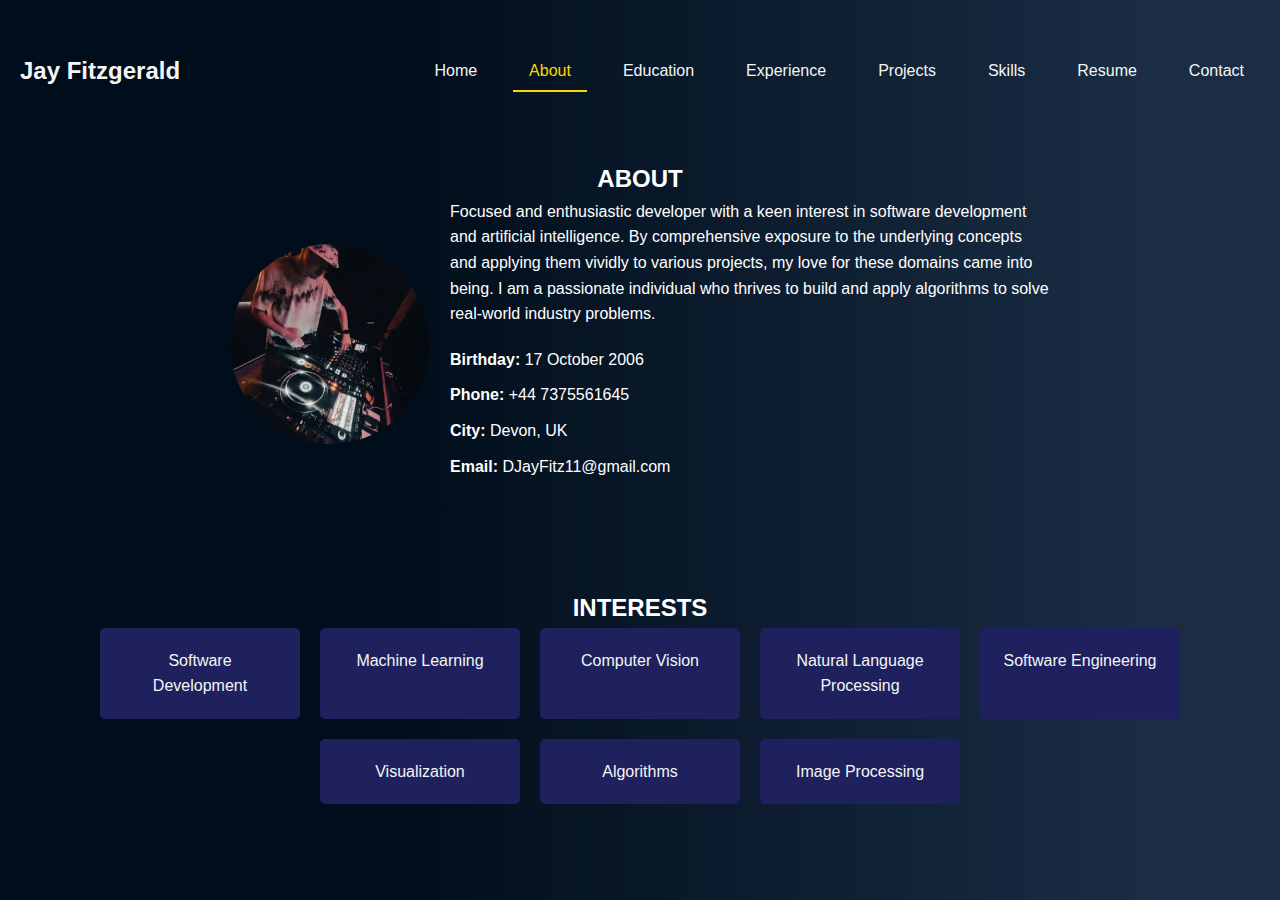
==== about.html @ 3c21fbed "Add About.html" ====
<!DOCTYPE html>
<html lang="en">
<head>
    <meta charset="UTF-8">
    <meta name="viewport" content="width=device-width, initial-scale=1.0">
    <link rel="stylesheet" href="styles.css">
    <title>About - Jay Fitzgerald</title>
</head>
<body>
    <nav class="navbar">
        <div class="logo">Jay Fitzgerald</div>
        <ul class="nav-links">
            <li><a href="index.html">Home</a></li>
            <li><a href="#about" class="active">About</a></li>
            <li><a href="#education">Education</a></li>
            <li><a href="#experience">Experience</a></li>
            <li><a href="#projects">Projects</a></li>
            <li><a href="#skills">Skills</a></li>
            <li><a href="#resume">Resume</a></li>
            <li><a href="#contact">Contact</a></li>
        </ul>
    </nav>
    
    <section class="about-section">
        <h2 class="section-title">ABOUT</h2>
        <div class="about-content">
            <img src="img/myself.jpg" alt="Jay Fitzgerald" class="profile-picture">
            <div class="about-text">
                <p>Focused and enthusiastic developer with a keen interest in software development and artificial intelligence. By comprehensive exposure to the underlying concepts and applying them vividly to various projects, my love for these domains came into being. I am a passionate individual who thrives to build and apply algorithms to solve real-world industry problems.</p>
                <ul class="contact-info">
                    <li><strong>Birthday:</strong> 17 October 2006</li>
                    <li><strong>Phone:</strong> +44 7375561645</li>
                    <li><strong>City:</strong> Devon, UK</li>
                    <li><strong>Email:</strong> DJayFitz11@gmail.com</li>
                </ul>
            </div>
        </div>
    </section>
    
    <section class="interests-section">
        <h2 class="section-title">INTERESTS</h2>
        <div class="interests-grid">
            <div class="interest-item">Software Development</div>
            <div class="interest-item">Machine Learning</div>
            <div class="interest-item">Computer Vision</div>    
            <div class="interest-item">Natural Language Processing</div>
            <div class="interest-item">Software Engineering</div>
            <div class="interest-item">Visualization</div>
            <div class="interest-item">Algorithms</div>
            <div class="interest-item">Image Processing</div>
        </div>
    </section>
</body>
</html>
---- styles.css ----
/* reset some default styles */
* {
    margin: 0;
    padding: 0;
    box-sizing: border-box;
}

html, body {
    height: 100%;
    margin: 0;
    padding: 0;
}

body {
    font-family: 'Montserrat', sans-serif;
    line-height: 1.6;
    background: linear-gradient(to right, #000d1a 30%, #1a2d44 90%);
    color: #ffffff; /* white text */
    padding-top: 2rem; /* add padding to move everything down */
}

/* hero section */
.hero {
    background: transparent;
    color: #ffffff; /* white text */
    padding: 4rem 2rem;
    margin-bottom: 2rem;
    min-height: 100vh; /* ensure the hero section covers at least the full viewport height */
}

.hero-content {
    margin-bottom: 2rem;
    text-align: left;
    margin-left: 4rem;
}

.hero h1 {
    font-size: 3rem;
    font-weight: 700;
    animation: fadeIn 2s ease-in;
}

.hero p {
    font-size: 1.5rem;
    animation: fadeIn 3s ease-in;
}

/* animated text */
.dynamic-text {
    color: #ffeb3b; /* bright yellow for animated text to stand out */
    border-bottom: 2px solid #ffeb3b;
}

/* nav bar */
nav {
    margin-left: 4rem;
    margin-bottom: 2rem;
}

.nav-links {
    list-style: none;
    display: flex;
    gap: 1rem;
}

.nav-links li {
    display: inline;
}

.nav-links a {
    color: #ffffff; /* white text */
    text-decoration: none;
    padding: 0.5rem 1rem;
    transition: background 0.3s;
    font-weight: 500;
}

.nav-links a.active, .nav-links a:hover {
    color: #ffeb3b; /* bright yellow for hover effect */
}

/* social icons */
.social-icons {
    margin-left: 4rem;
    margin-top: 1.5rem;
    display: flex;
    gap: 1rem;
}

.social-icon {
    width: 50px;
    height: 50px;
    border-radius: 50%;
    background-color: #333; /* dark background for circles */
    display: flex;
    justify-content: center;
    align-items: center;
}

.social-icon img {
    width: 24px;
    height: 24px;
}

/* footer */
footer {
    padding: 1rem 0;
    text-align: center;
    background: #1f1f1f;
    color: #ffffff; /* white text */
    box-shadow: 0 -4px 8px rgba(0, 0, 0, 0.1);
    position: fixed;
    width: 100%;
    bottom: 0;
    margin-top: 2rem; /* move the footer down */
}

/* loader */
#loading-screen {
    position: fixed;
    top: 0;
    left: 0;
    width: 100%;
    height: 100%;
    background-color: #121212;
    display: flex;
    justify-content: center;
    align-items: center;
    z-index: 1000;
    opacity: 1;
    transition: opacity 0.5s;
}

.loader {
    border: 4px solid #f3f3f3;
    border-top: 4px solid #6c63ff;
    border-radius: 50%;
    width: 50px;
    height: 50px;
    animation: spin 1s linear infinite;
}

@keyframes spin {
    0% { transform: rotate(0deg); }
    100% { transform: rotate(360deg); }
}

@keyframes fadeIn {
    0% { opacity: 0; }
    100% { opacity: 1; }
}

/* navbar styles */
.navbar {
    display: flex;
    justify-content: space-between;
    align-items: center;
    padding: 20px;
    margin: 0; /* remove margin */
}

.navbar .logo {
    font-size: 1.5em;
    font-weight: bold;
    color: #f5f5f5;
}

.navbar .nav-links {
    list-style: none;
    display: flex;
    gap: 20px;
    margin: 0;
    padding: 0;
}

.navbar .nav-links li {
    position: relative;
}

.navbar .nav-links a {
    color: #f5f5f5;
    text-decoration: none;
    font-size: 1em;
    transition: color 0.3s;
    position: relative;
}

.navbar .nav-links a.active {
    color: #ffd700;  /* change active link color to yellow */
}

.navbar .nav-links a.active::after {
    content: "";
    position: absolute;
    bottom: -5px;
    left: 0;
    width: 100%;
    height: 2px;
    background-color: #ffd700;  /* change underline color to yellow */
}

.navbar .nav-links a:hover {
    color: #ffd700;  /* hover color change */
}

/* about section styles */
.about-section {
    padding: 50px 20px;
    text-align: center;
}

.about-section .about-content {
    display: flex;
    justify-content: center;
    align-items: center;
    gap: 20px;
    flex-wrap: wrap;
}

.about-section .profile-picture {
    width: 200px;
    height: 200px;
    border-radius: 50%;
    object-fit: cover;
}

.about-section .about-text {
    max-width: 600px;
    text-align: left;
}

.about-section .contact-info {
    list-style: none;
    padding: 0;
    margin-top: 20px;
}

.about-section .contact-info li {
    margin-bottom: 10px;
}

/* interests section styles */
.interests-section {
    padding: 50px 20px;
    text-align: center;
}

.interests-section .interests-grid {
    display: flex;
    justify-content: center;
    gap: 20px;
    flex-wrap: wrap;
}

.interests-section .interest-item {
    background-color: #1e215d;
    color: #f5f5f5;
    padding: 20px;
    border-radius: 5px;
    width: 200px;
    text-align: center;
    transition: background-color 0.3s;
}

.interests-section .interest-item:hover {
    background-color: #ffd700;
    color: #000;
}
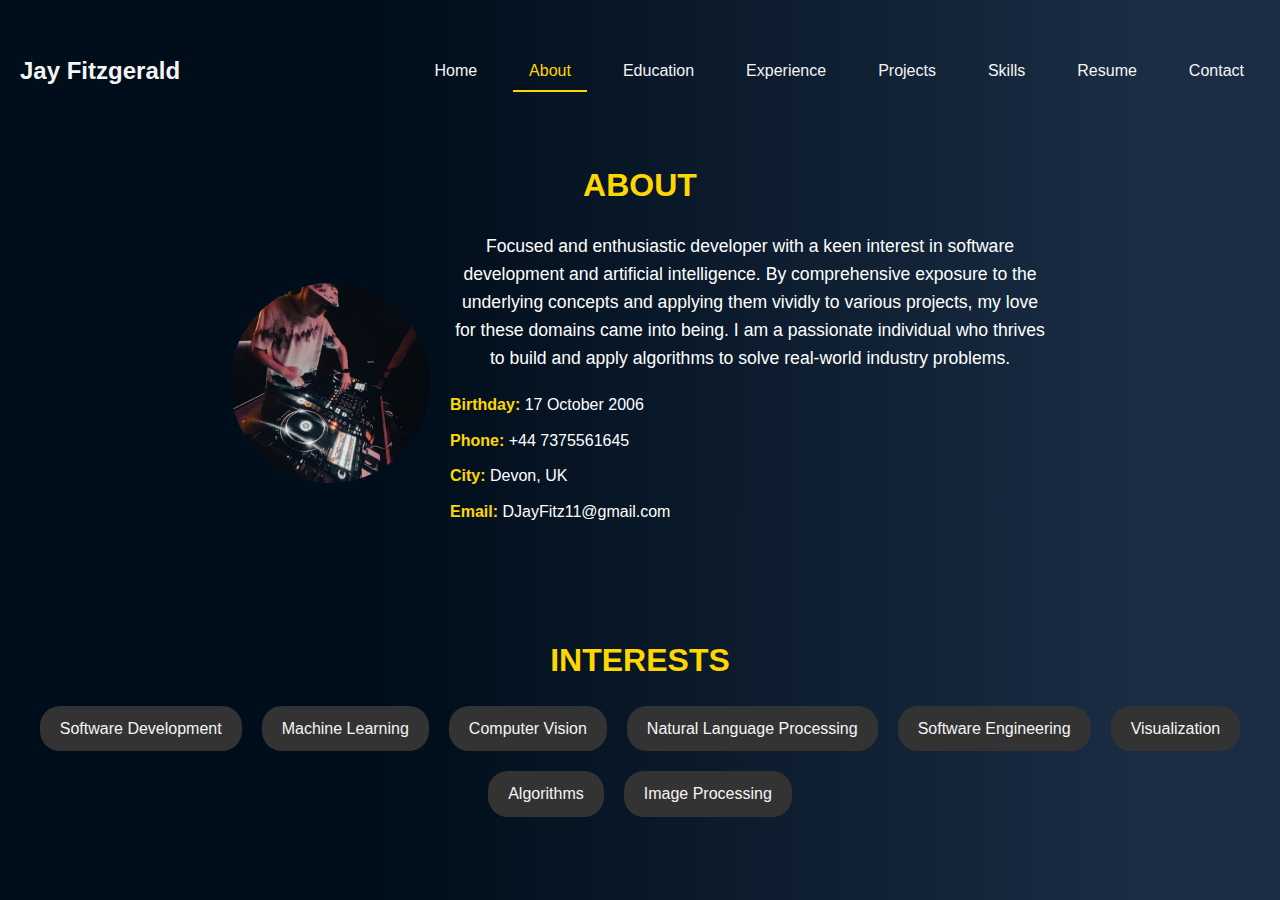
==== commit 9701ce6f: "About page update" ====
--- a/about.html
+++ b/about.html
@@ -52,4 +52,4 @@
     </section>
 </body>
 </html>
-        +    --- a/styles.css
+++ b/styles.css
@@ -1,4 +1,4 @@
-/* reset some default styles */
+/* base styles */
 * {
     margin: 0;
     padding: 0;
@@ -15,23 +15,25 @@
     font-family: 'Montserrat', sans-serif;
     line-height: 1.6;
     background: linear-gradient(to right, #000d1a 30%, #1a2d44 90%);
-    color: #ffffff; /* white text */
-    padding-top: 2rem; /* add padding to move everything down */
-}
-
-/* hero section */
+    color: #ffffff;
+    padding-top: 2rem;
+    overflow-x: hidden;
+}
+
 .hero {
     background: transparent;
-    color: #ffffff; /* white text */
+    color: #ffffff;
     padding: 4rem 2rem;
     margin-bottom: 2rem;
-    min-height: 100vh; /* ensure the hero section covers at least the full viewport height */
+    min-height: 100vh;
+    display: flex;
+    flex-direction: column;
+    align-items: center;
+    text-align: center;
 }
 
 .hero-content {
     margin-bottom: 2rem;
-    text-align: left;
-    margin-left: 4rem;
 }
 
 .hero h1 {
@@ -45,22 +47,17 @@
     animation: fadeIn 3s ease-in;
 }
 
-/* animated text */
-.dynamic-text {
-    color: #ffeb3b; /* bright yellow for animated text to stand out */
-    border-bottom: 2px solid #ffeb3b;
-}
-
-/* nav bar */
-nav {
-    margin-left: 4rem;
-    margin-bottom: 2rem;
-}
-
+.yellow-underline {
+    text-decoration: underline;
+    color: #ffd700;
+}
+    
 .nav-links {
     list-style: none;
     display: flex;
+    justify-content: center;
     gap: 1rem;
+    margin-top: 1rem;
 }
 
 .nav-links li {
@@ -68,30 +65,45 @@
 }
 
 .nav-links a {
-    color: #ffffff; /* white text */
+    color: #ffffff;
     text-decoration: none;
+    font-size: 1em;
+    position: relative;
     padding: 0.5rem 1rem;
     transition: background 0.3s;
     font-weight: 500;
 }
 
-.nav-links a.active, .nav-links a:hover {
-    color: #ffeb3b; /* bright yellow for hover effect */
-}
-
-/* social icons */
+.nav-links a.active {
+    color: #ffd700;  /* change active link color to yellow */
+}
+
+.nav-links a.active::after {
+    content: "";
+    position: absolute;
+    bottom: -5px;
+    left: 0;
+    width: 100%;
+    height: 2px;
+    background-color: #ffd700;  /* change underline color to yellow */
+}
+
+.nav-links a:hover {
+    color: #ffd700;  /* hover color change */
+}
+
 .social-icons {
-    margin-left: 4rem;
     margin-top: 1.5rem;
     display: flex;
     gap: 1rem;
+    justify-content: center;
 }
 
 .social-icon {
     width: 50px;
     height: 50px;
     border-radius: 50%;
-    background-color: #333; /* dark background for circles */
+    background-color: #333;
     display: flex;
     justify-content: center;
     align-items: center;
@@ -102,20 +114,17 @@
     height: 24px;
 }
 
-/* footer */
 footer {
     padding: 1rem 0;
     text-align: center;
     background: #1f1f1f;
-    color: #ffffff; /* white text */
+    color: #ffffff;
     box-shadow: 0 -4px 8px rgba(0, 0, 0, 0.1);
     position: fixed;
     width: 100%;
     bottom: 0;
-    margin-top: 2rem; /* move the footer down */
-}
-
-/* loader */
+}
+
 #loading-screen {
     position: fixed;
     top: 0;
@@ -149,6 +158,36 @@
     0% { opacity: 0; }
     100% { opacity: 1; }
 }
+
+/* media queries */
+
+@media (max-width: 768px) {
+    .hero {
+        padding: 3rem 1rem;
+    }
+
+    .nav-links {
+        flex-direction: column;
+        align-items: center;
+    }
+
+    .social-icons {
+        flex-direction: column;
+        align-items: center;
+    }
+}
+
+@media (max-width: 480px) {
+    .hero h1 {
+        font-size: 2.5rem;
+    }
+
+    .hero p {
+        font-size: 1.2rem;
+    }
+}
+
+
 
 /* navbar styles */
 .navbar {
@@ -222,21 +261,35 @@
     height: 200px;
     border-radius: 50%;
     object-fit: cover;
+    transition: transform 0.3s;
+}
+
+.about-section .profile-picture:hover {
+    transform: scale(1.1);
 }
 
 .about-section .about-text {
     max-width: 600px;
-    text-align: left;
+}
+
+.about-section .about-text p {
+    font-size: 1.1em;
+    line-height: 1.6;
 }
 
 .about-section .contact-info {
     list-style: none;
     padding: 0;
-    margin-top: 20px;
+    margin: 20px 0 0;
+    text-align: left;
 }
 
 .about-section .contact-info li {
     margin-bottom: 10px;
+}
+
+.about-section .contact-info strong {
+    color: #ffd700;  /* make labels yellow */
 }
 
 /* interests section styles */
@@ -247,22 +300,47 @@
 
 .interests-section .interests-grid {
     display: flex;
-    justify-content: center;
+    flex-wrap: wrap;
     gap: 20px;
-    flex-wrap: wrap;
+    justify-content: center;
 }
 
 .interests-section .interest-item {
-    background-color: #1e215d;
+    background-color: #333;
     color: #f5f5f5;
-    padding: 20px;
-    border-radius: 5px;
-    width: 200px;
-    text-align: center;
+    padding: 10px 20px;
+    border-radius: 20px;
     transition: background-color 0.3s;
 }
 
 .interests-section .interest-item:hover {
-    background-color: #ffd700;
-    color: #000;
-}
+    background-color: #6c63ff;
+}
+
+/* section title styles */
+.section-title {
+    font-size: 2em;
+    color: #ffd700;  /* change title color to yellow */
+    margin-bottom: 20px;
+}
+
+/* responsive adjustments */
+@media (max-width: 768px) {
+    .about-section .about-content {
+        flex-direction: column;
+        text-align: center;
+    }
+    
+    .about-section .profile-picture {
+        margin-bottom: 20px;
+    }
+    
+    .about-section .about-text {
+        text-align: center;
+    }
+    
+    .interests-section .interests-grid {
+        flex-direction: column;
+        align-items: center;
+    }
+}
